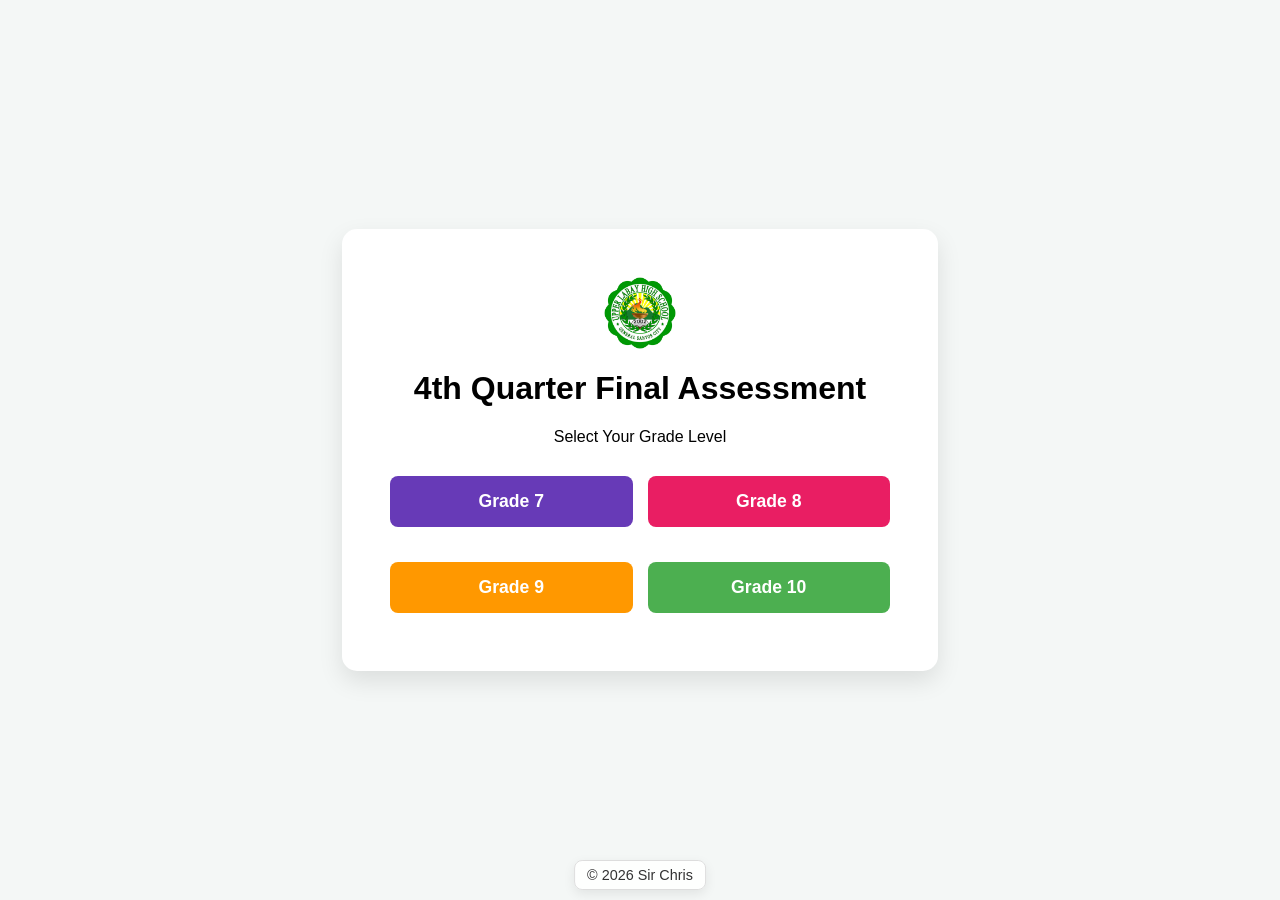
==== index.html @ 06126764 "Initial upload of quarter 4 exam" ====
<!DOCTYPE html>
<html lang="en">
<head>
    <meta charset="UTF-8">
    <meta name="viewport" content="width=device-width, initial-scale=1.0">
    <title>4th Quarter Assessment Portal</title>
    <link rel="stylesheet" href="style.css"> <!-- Shared CSS -->
</head>
<body>
    <div class="container main-menu">
        <img src="assets/ulhs-logo.png" alt="School Logo" class="school-logo" />
        <h1>4th Quarter Final Assessment</h1>
        <p>Select Your Grade Level</p>
        <div class="grid">
            <a href="grade7/quiz.html" class="btn g7">Grade 7</a>
            <a href="grade8/quiz.html" class="btn g8">Grade 8</a>
            <a href="grade9/quiz.html" class="btn g9">Grade 9</a>
            <a href="grade10/quiz.html" class="btn g10">Grade 10</a>
        </div>
    </div>
    <footer class="app-footer">© 2026 Sir Chris</footer>
</body>
</html>
---- style.css ----
/* General Layout */
body {
    font-family: 'Segoe UI', Tahoma, Geneva, Verdana, sans-serif;
    background-color: #f4f7f6;
    display: flex;
    justify-content: center;
    align-items: center;
    min-height: 100vh;
    margin: 0;
    background-size: cover;
    background-position: center;
    background-repeat: no-repeat;
}

.container {
    background: white;
    padding: 3rem;
    border-radius: 15px;
    box-shadow: 0 10px 25px rgba(0,0,0,0.1);
    width: 90%;
    max-width: 500px;
    text-align: center;
    position: relative;
}

/* Top-right UI cluster */
#top-right-ui {
    position: fixed;
    top: 16px;
    right: 16px;
    display: flex;
    align-items: center;
    gap: 8px;
    z-index: 1000;
}

.name-badge {
    background: rgba(255,255,255,0.85);
    color: #333;
    border: 1px solid #ddd;
    padding: 8px 12px;
    border-radius: 999px;
    font-weight: 600;
}

.fab {
    background: #1f2937;
    color: #fff;
    border: none;
    padding: 8px 12px;
    border-radius: 999px;
    cursor: pointer;
    box-shadow: 0 6px 16px rgba(0,0,0,0.15);
}

.fab:hover {
    filter: brightness(1.1);
}

/* Button & Link Styles */
.btn {
    display: block;
    padding: 15px;
    margin: 10px 0;
    text-decoration: none;
    color: white;
    border-radius: 8px;
    font-weight: bold;
    transition: transform 0.2s, background 0.2s;
    border: none;
    cursor: pointer;
    font-size: 1.1rem;
}

.btn:hover {
    transform: translateY(-3px);
    filter: brightness(90%);
}

/* Specific Colors */
.g7 { background-color: #673ab7; } /* Purple */
.g8 { background-color: #e91e63; } /* Pink */
.g9 { background-color: #ff9800; } /* Orange */
.g10 { background-color: #4caf50; } /* Green */
.btn-home {
    background-color: #7f8c8d;
    position: fixed;
    top: 16px;
    left: 16px;
    padding: 10px 14px;
    border-radius: 999px;
    z-index: 1000;
    box-shadow: 0 6px 16px rgba(0,0,0,0.15);
}

@media (max-width: 420px) {
    .btn-home {
        top: 12px;
        left: 12px;
        padding: 8px 12px;
        font-size: 0.95rem;
    }
}

/* Quiz Specifics */
.grid {
    display: grid;
    grid-template-columns: 1fr 1fr;
    gap: 15px;
    margin-top: 20px;
}

#options-container button,
#options-container .option-btn {
    width: 100%;
    background: linear-gradient(135deg, #ffffff, #f7f9fc);
    color: #333;
    border: 2px solid #ddd;
    padding: 12px;
    margin: 8px 0;
    border-radius: 8px;
    cursor: pointer;
    font-size: 1rem;
    box-shadow: 0 2px 8px rgba(0,0,0,0.05);
    transition: transform 0.12s ease, box-shadow 0.12s ease, background 0.12s ease, border-color 0.12s ease;
}

#options-container button:hover,
#options-container .option-btn:hover {
    transform: translateY(-1px);
    box-shadow: 0 4px 12px rgba(0,0,0,0.08);
}

/* Alternating modern palettes for visual variety */
#options-container .option-btn:nth-child(4n+1) {
    background: linear-gradient(135deg, #e3f2fd, #ffffff);
    border-color: #90caf9;
}
#options-container .option-btn:nth-child(4n+2) {
    background: linear-gradient(135deg, #e8f5e9, #ffffff);
    border-color: #a5d6a7;
}
#options-container .option-btn:nth-child(4n+3) {
    background: linear-gradient(135deg, #fff3e0, #ffffff);
    border-color: #ffcc80;
}
#options-container .option-btn:nth-child(4n+4) {
    background: linear-gradient(135deg, #f3e5f5, #ffffff);
    border-color: #ce93d8;
}

#options-container .option-selected {
    background: linear-gradient(135deg, #d6e4ff, #ffffff);
    border-color: #3498db !important;
    box-shadow: 0 4px 12px rgba(52,152,219,0.2);
}

.confirm-box {
    margin-top: 10px;
    display: flex;
    gap: 10px;
    justify-content: center;
    align-items: center;
    flex-wrap: wrap;
}

.confirm-btn {
    padding: 10px 14px;
    border-radius: 8px;
    color: #fff;
    border: none;
    cursor: pointer;
    box-shadow: 0 2px 8px rgba(0,0,0,0.06);
}

.confirm-btn.yes {
    background-color: #2ecc71;
}

.confirm-btn.no {
    background-color: #e74c3c;
}

.confirm-selected {
    outline: 3px solid rgba(0,0,0,0.2);
    filter: brightness(0.95);
}

.feedback-correct {
    color: green;
    font-weight: 600;
    margin-top: 10px;
}

.feedback-incorrect {
    color: red;
    font-weight: 600;
    margin-top: 10px;
}

.feedback-neutral {
    color: #6b7280;
    font-weight: 600;
    margin-top: 10px;
}

.name-input {
    width: 100%;
    padding: 12px;
    border: 2px solid #ddd;
    border-radius: 8px;
    font-size: 1rem;
    box-sizing: border-box;
    margin-bottom: 10px;
}

.school-logo {
    width: 72px;
    height: 72px;
    object-fit: contain;
    display: block;
    margin: 0 auto 10px auto;
}

.app-footer {
    position: fixed;
    bottom: 10px;
    left: 50%;
    transform: translateX(-50%);
    background: rgba(255,255,255,0.9);
    color: #333;
    border: 1px solid #ddd;
    padding: 6px 12px;
    border-radius: 8px;
    font-size: 0.9rem;
    z-index: 999;
    box-shadow: 0 4px 12px rgba(0,0,0,0.08);
}

/* Dark mode overrides */
.dark-mode {
    background-color: #0f172a;
}
.dark-mode .container {
    background: #1e293b;
    color: #e2e8f0;
}
.dark-mode .name-badge {
    background: rgba(30,41,59,0.85);
    color: #e2e8f0;
    border-color: #334155;
}
.dark-mode .fab {
    background: #334155;
}
.dark-mode .app-footer {
    background: rgba(30,41,59,0.9);
    color: #e2e8f0;
    border-color: #334155;
}
.dark-mode #options-container .option-btn:nth-child(4n+1) {
    background: linear-gradient(135deg, #1e293b, #0f172a);
    border-color: #334155;
    color: #e2e8f0;
}
.dark-mode #options-container .option-btn:nth-child(4n+2) {
    background: linear-gradient(135deg, #0f2e1e, #0b1f15);
    border-color: #1b5e20;
    color: #e2e8f0;
}
.dark-mode #options-container .option-btn:nth-child(4n+3) {
    background: linear-gradient(135deg, #3b2f1e, #23190f);
    border-color: #5d4037;
    color: #e2e8f0;
}
.dark-mode #options-container .option-btn:nth-child(4n+4) {
    background: linear-gradient(135deg, #2a1f2f, #1a1120);
    border-color: #6a1b9a;
    color: #e2e8f0;
}
.dark-mode #options-container .option-selected {
    border-color: #60a5fa !important;
    box-shadow: 0 4px 12px rgba(96,165,250,0.25);
}

/* Loader */
#loader-overlay {
    position: fixed;
    inset: 0;
    background: rgba(255,255,255,0.85);
    display: none;
    align-items: center;
    justify-content: center;
    flex-direction: column;
    z-index: 2000;
}
.spinner {
    width: 56px;
    height: 56px;
    border: 6px solid #e5e7eb;
    border-top-color: #3498db;
    border-radius: 50%;
    animation: spin 1s linear infinite;
}
.loader-text {
    margin-top: 10px;
    color: #374151;
    font-weight: 600;
}
@keyframes spin {
    from { transform: rotate(0deg); }
    to { transform: rotate(360deg); }
}
.dark-mode #loader-overlay {
    background: rgba(15,23,42,0.85);
}
.dark-mode .loader-text {
    color: #e2e8f0;
}
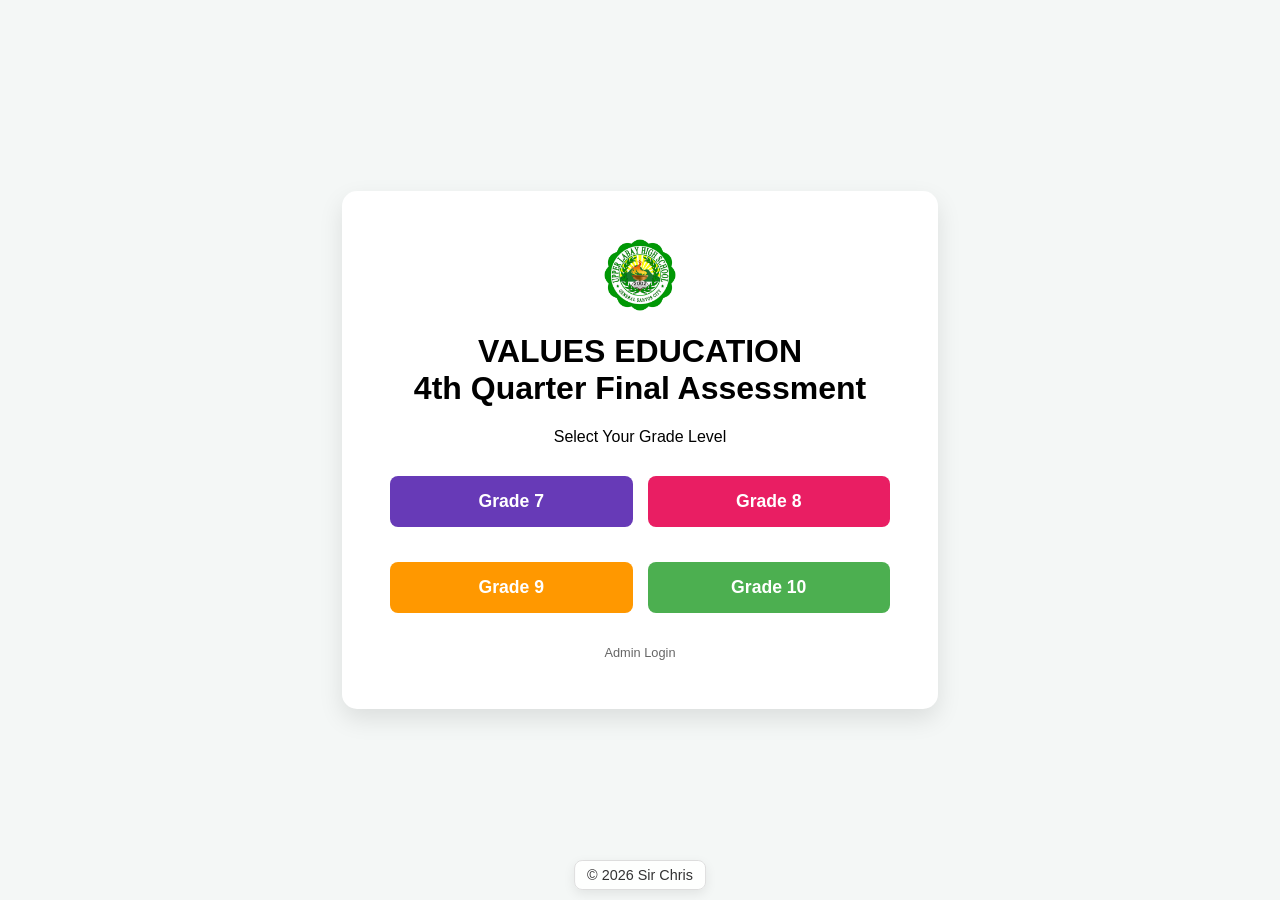
==== commit 51a907e9: "feat: add admin dashboard and student photo support - Add admin panel with login, dashboard, and res" ====
--- a/index.html
+++ b/index.html
@@ -9,7 +9,7 @@
 <body>
     <div class="container main-menu">
         <img src="assets/ulhs-logo.png" alt="School Logo" class="school-logo" />
-        <h1>4th Quarter Final Assessment</h1>
+        <h1>VALUES EDUCATION <br>4th Quarter Final Assessment</h1>
         <p>Select Your Grade Level</p>
         <div class="grid">
             <a href="grade7/quiz.html" class="btn g7">Grade 7</a>
@@ -17,6 +17,9 @@
             <a href="grade9/quiz.html" class="btn g9">Grade 9</a>
             <a href="grade10/quiz.html" class="btn g10">Grade 10</a>
         </div>
+        <div style="margin-top: 20px; text-align: center;">
+            <a href="admin/index.html" style="color: #666; font-size: 0.8em; text-decoration: none;">Admin Login</a>
+        </div>
     </div>
     <footer class="app-footer">© 2026 Sir Chris</footer>
 </body>
--- a/style.css
+++ b/style.css
@@ -93,6 +93,18 @@
     box-shadow: 0 6px 16px rgba(0,0,0,0.15);
 }
 
+/* Student Photo */
+.student-photo {
+    width: 100px;
+    height: 100px;
+    border-radius: 50%;
+    object-fit: cover;
+    margin-left: 15px;
+    vertical-align: middle;
+    border: 3px solid #eee;
+    display: none; /* Hidden until name entered */
+}
+
 @media (max-width: 420px) {
     .btn-home {
         top: 12px;
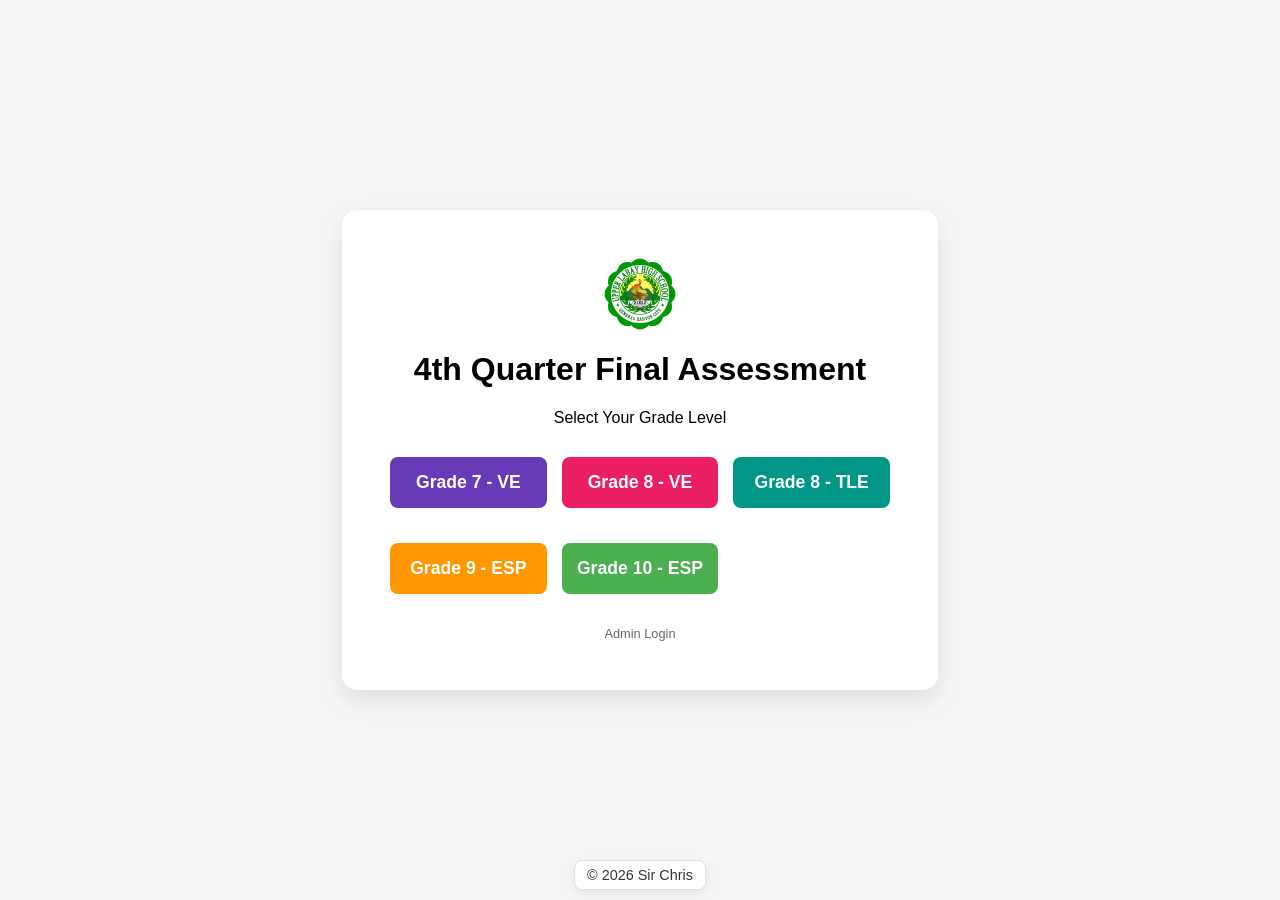
==== commit fa099bb3: "feat: add grade 8 TLE subject and improve exam flow - Added new Grade 8 TLE subject with exam questi" ====
--- a/index.html
+++ b/index.html
@@ -4,18 +4,19 @@
     <meta charset="UTF-8">
     <meta name="viewport" content="width=device-width, initial-scale=1.0">
     <title>4th Quarter Assessment Portal</title>
-    <link rel="stylesheet" href="style.css"> <!-- Shared CSS -->
+    <link rel="stylesheet" href="style.css?v=1.1.1"> <!-- Shared CSS -->
 </head>
 <body>
     <div class="container main-menu">
         <img src="assets/ulhs-logo.png" alt="School Logo" class="school-logo" />
-        <h1>VALUES EDUCATION <br>4th Quarter Final Assessment</h1>
+        <h1>4th Quarter Final Assessment</h1>
         <p>Select Your Grade Level</p>
         <div class="grid">
-            <a href="grade7/quiz.html" class="btn g7">Grade 7</a>
-            <a href="grade8/quiz.html" class="btn g8">Grade 8</a>
-            <a href="grade9/quiz.html" class="btn g9">Grade 9</a>
-            <a href="grade10/quiz.html" class="btn g10">Grade 10</a>
+            <a href="grade7/quiz.html" class="btn g7">Grade 7 - VE</a>
+            <a href="grade8/quiz.html" class="btn g8">Grade 8 - VE</a>
+            <a href="grade8-tle/quiz.html" class="btn g8-tle">Grade 8 - TLE</a>
+            <a href="grade9/quiz.html" class="btn g9">Grade 9 - ESP</a>
+            <a href="grade10/quiz.html" class="btn g10">Grade 10 - ESP</a>
         </div>
         <div style="margin-top: 20px; text-align: center;">
             <a href="admin/index.html" style="color: #666; font-size: 0.8em; text-decoration: none;">Admin Login</a>
--- a/style.css
+++ b/style.css
@@ -82,6 +82,7 @@
 .g8 { background-color: #e91e63; } /* Pink */
 .g9 { background-color: #ff9800; } /* Orange */
 .g10 { background-color: #4caf50; } /* Green */
+.g8-tle { background-color: #009688; } /* Teal */
 .btn-home {
     background-color: #7f8c8d;
     position: fixed;
@@ -93,18 +94,143 @@
     box-shadow: 0 6px 16px rgba(0,0,0,0.15);
 }
 
-/* Student Photo */
-.student-photo {
-    width: 100px;
-    height: 100px;
-    border-radius: 50%;
-    object-fit: cover;
-    margin-left: 15px;
-    vertical-align: middle;
-    border: 3px solid #eee;
-    display: none; /* Hidden until name entered */
-}
-
+/* Score Display Floating */
+#score-display {
+    position: fixed;
+    top: 80px;
+    right: 16px;
+    background: linear-gradient(135deg, #f1c40f, #f39c12);
+    color: #fff;
+    padding: 12px 20px;
+    border-radius: 12px;
+    font-size: 1.5rem;
+    font-weight: 800;
+    box-shadow: 0 8px 20px rgba(0,0,0,0.15);
+    z-index: 1000;
+    transition: transform 0.3s cubic-bezier(0.175, 0.885, 0.32, 1.275), opacity 0.3s ease;
+    border: 2px solid #fff;
+    margin: 0;
+    display: none; /* Controlled by JS */
+    animation: popIn 0.5s ease-out;
+}
+
+.score-pulse {
+    animation: pulse 0.5s cubic-bezier(0.175, 0.885, 0.32, 1.275);
+}
+
+@keyframes pulse {
+    0% { transform: scale(1); }
+    50% { transform: scale(1.3); background: #2ecc71; }
+    100% { transform: scale(1); }
+}
+
+@keyframes popIn {
+    0% { transform: scale(0.5) translateY(-50px); opacity: 0; }
+    100% { transform: scale(1) translateY(0); opacity: 1; }
+}
+
+/* Question Transition Effects */
+.question-container-fade {
+    transition: opacity 0.4s ease, transform 0.4s ease;
+}
+
+.fade-out {
+    opacity: 0;
+    transform: translateY(-20px);
+}
+
+.fade-in {
+    opacity: 1;
+    transform: translateY(0);
+}
+
+/* Modal Styles */
+.modal-overlay {
+    position: fixed;
+    top: 0;
+    left: 0;
+    width: 100%;
+    height: 100%;
+    background: rgba(0, 0, 0, 0.4);
+    backdrop-filter: blur(5px);
+    display: flex;
+    justify-content: center;
+    align-items: center;
+    z-index: 2000;
+    opacity: 0;
+    transition: opacity 0.3s ease;
+}
+
+.modal-content {
+    background: white;
+    padding: 2.5rem;
+    border-radius: 20px;
+    box-shadow: 0 15px 40px rgba(0, 0, 0, 0.25);
+    text-align: center;
+    transform: translateY(30px) scale(0.9);
+    transition: transform 0.4s cubic-bezier(0.175, 0.885, 0.32, 1.275);
+}
+
+.modal-overlay.visible {
+    opacity: 1;
+}
+
+.modal-overlay.visible .modal-content {
+    transform: translateY(0) scale(1);
+}
+
+.modal-content p {
+    margin-bottom: 1.5rem;
+    font-size: 1.2rem;
+    color: #333;
+}
+
+.modal-buttons {
+    display: flex;
+    justify-content: center;
+    gap: 1rem;
+}
+
+/* Next Question Button Pop-up */
+.next-btn-pop {
+    background: linear-gradient(135deg, #27ae60, #2ecc71) !important;
+    color: white !important;
+    padding: 15px 30px !important;
+    font-size: 1.2rem !important;
+    border-radius: 50px !important;
+    border: none !important;
+    cursor: pointer !important;
+    box-shadow: 0 10px 25px rgba(39, 174, 96, 0.3) !important;
+    transition: all 0.3s ease !important;
+    animation: buttonPop 0.4s cubic-bezier(0.175, 0.885, 0.32, 1.275) !important;
+    display: block;
+    margin: 20px auto 0 !important;
+    width: auto !important;
+    min-width: 200px;
+}
+
+.next-btn-pop:hover {
+    transform: translateY(-5px) scale(1.05) !important;
+    box-shadow: 0 15px 30px rgba(39, 174, 96, 0.4) !important;
+}
+
+@keyframes buttonPop {
+    0% { transform: scale(0.8); opacity: 0; }
+    100% { transform: scale(1); opacity: 1; }
+}
+
+/* Student Photo */
+.student-photo {
+    width: 100px;
+    height: 100px;
+    border-radius: 50%;
+    object-fit: cover;
+    margin-left: 15px;
+    vertical-align: middle;
+    border: 3px solid #eee;
+    display: none; /* Hidden until name entered */
+}
+
 @media (max-width: 420px) {
     .btn-home {
         top: 12px;
@@ -117,7 +243,7 @@
 /* Quiz Specifics */
 .grid {
     display: grid;
-    grid-template-columns: 1fr 1fr;
+    grid-template-columns: repeat(3, 1fr);
     gap: 15px;
     margin-top: 20px;
 }
@@ -199,21 +325,24 @@
 }
 
 .feedback-correct {
-    color: green;
-    font-weight: 600;
-    margin-top: 10px;
+    color: #27ae60;
+    font-weight: 800;
+    font-size: 1.5rem;
+    margin-bottom: 1rem;
 }
 
 .feedback-incorrect {
-    color: red;
-    font-weight: 600;
-    margin-top: 10px;
+    color: #e74c3c;
+    font-weight: 800;
+    font-size: 1.5rem;
+    margin-bottom: 1rem;
 }
 
 .feedback-neutral {
-    color: #6b7280;
-    font-weight: 600;
-    margin-top: 10px;
+    color: #34495e;
+    font-weight: 800;
+    font-size: 1.5rem;
+    margin-bottom: 1rem;
 }
 
 .name-input {
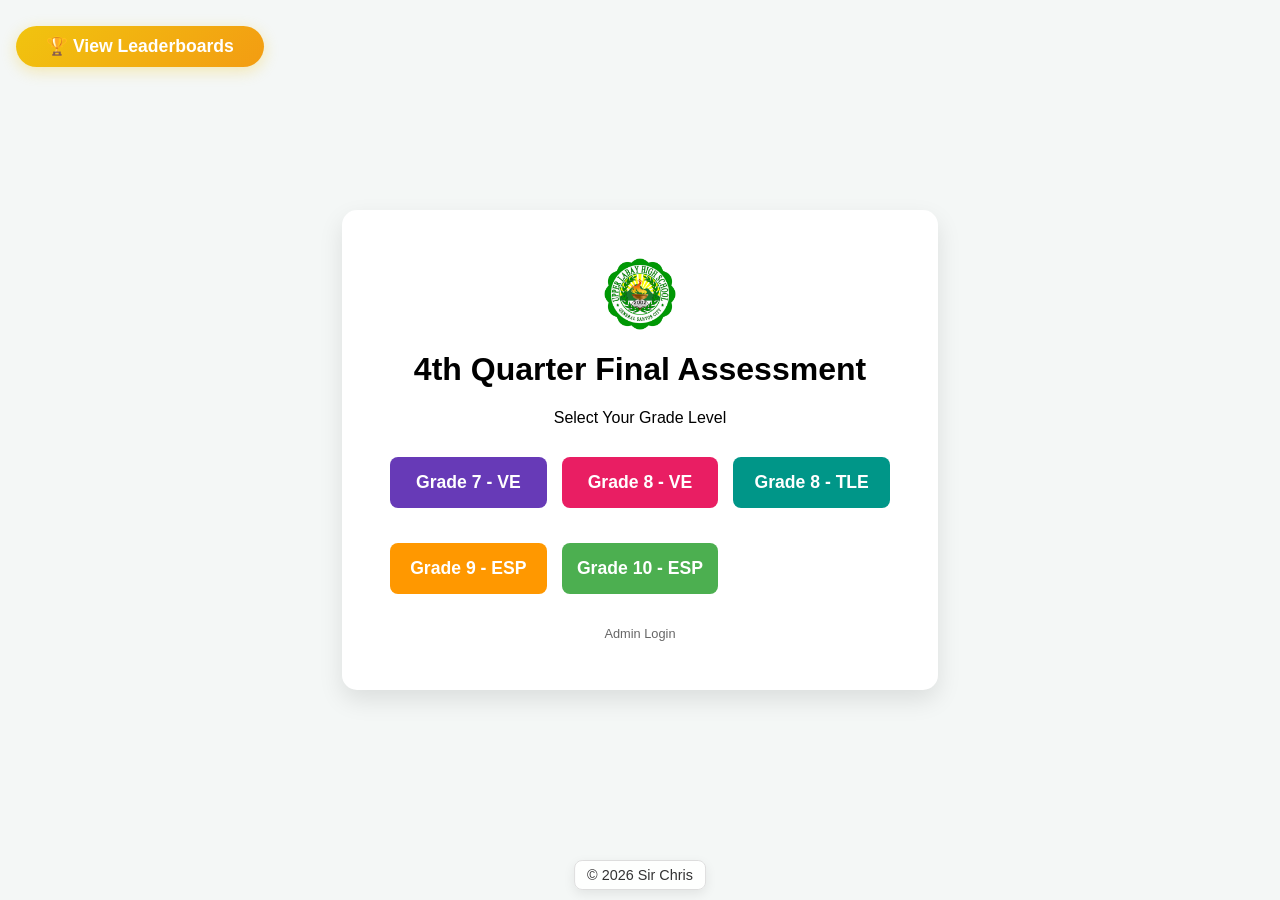
==== commit 84b299e9: "feat: add Firebase integration, leaderboards, and enhanced security - Add Firebase Firestore integra" ====
--- a/index.html
+++ b/index.html
@@ -19,6 +19,9 @@
             <a href="grade10/quiz.html" class="btn g10">Grade 10 - ESP</a>
         </div>
         <div style="margin-top: 20px; text-align: center;">
+            <a href="leaderboards.html" class="btn btn-home" style="background: linear-gradient(135deg, #f1c40f, #f39c12); color: white; padding: 10px 30px; border-radius: 50px; text-decoration: none; font-weight: bold; box-shadow: 0 4px 15px rgba(241, 196, 15, 0.3);">🏆 View Leaderboards</a>
+        </div>
+        <div style="margin-top: 20px; text-align: center;">
             <a href="admin/index.html" style="color: #666; font-size: 0.8em; text-decoration: none;">Admin Login</a>
         </div>
     </div>
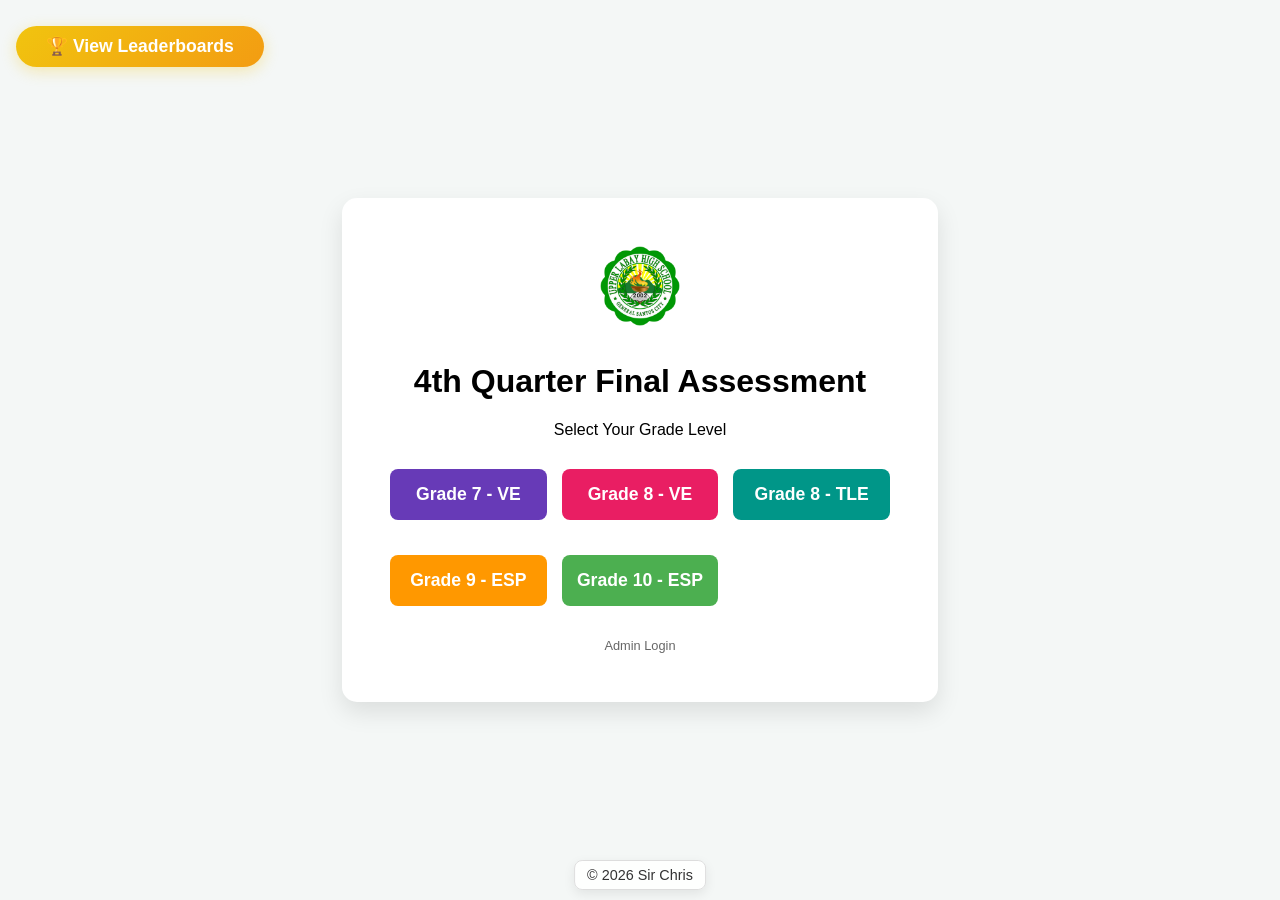
==== commit 72209f1e: "feat: add serverless architecture with Google Sheets integration - Remove Firebase dependencies and " ====
--- a/index.html
+++ b/index.html
@@ -4,7 +4,8 @@
     <meta charset="UTF-8">
     <meta name="viewport" content="width=device-width, initial-scale=1.0">
     <title>4th Quarter Assessment Portal</title>
-    <link rel="stylesheet" href="style.css?v=1.1.1"> <!-- Shared CSS -->
+    <link rel="icon" type="image/png" href="assets/ulhs-logo.png">
+    <link rel="stylesheet" href="style.css?v=1.3.0"> <!-- Shared CSS -->
 </head>
 <body>
     <div class="container main-menu">
--- a/style.css
+++ b/style.css
@@ -221,11 +221,11 @@
 
 /* Student Photo */
 .student-photo {
-    width: 100px;
-    height: 100px;
+    width: 80px;
+    height: 80px;
     border-radius: 50%;
     object-fit: cover;
-    margin-left: 15px;
+    margin: 0 10px 15px 10px;
     vertical-align: middle;
     border: 3px solid #eee;
     display: none; /* Hidden until name entered */
@@ -356,11 +356,12 @@
 }
 
 .school-logo {
-    width: 72px;
-    height: 72px;
+    width: 80px;
+    height: 80px;
     object-fit: contain;
-    display: block;
-    margin: 0 auto 10px auto;
+    display: inline-block;
+    vertical-align: middle;
+    margin: 0 10px 15px 10px;
 }
 
 .app-footer {
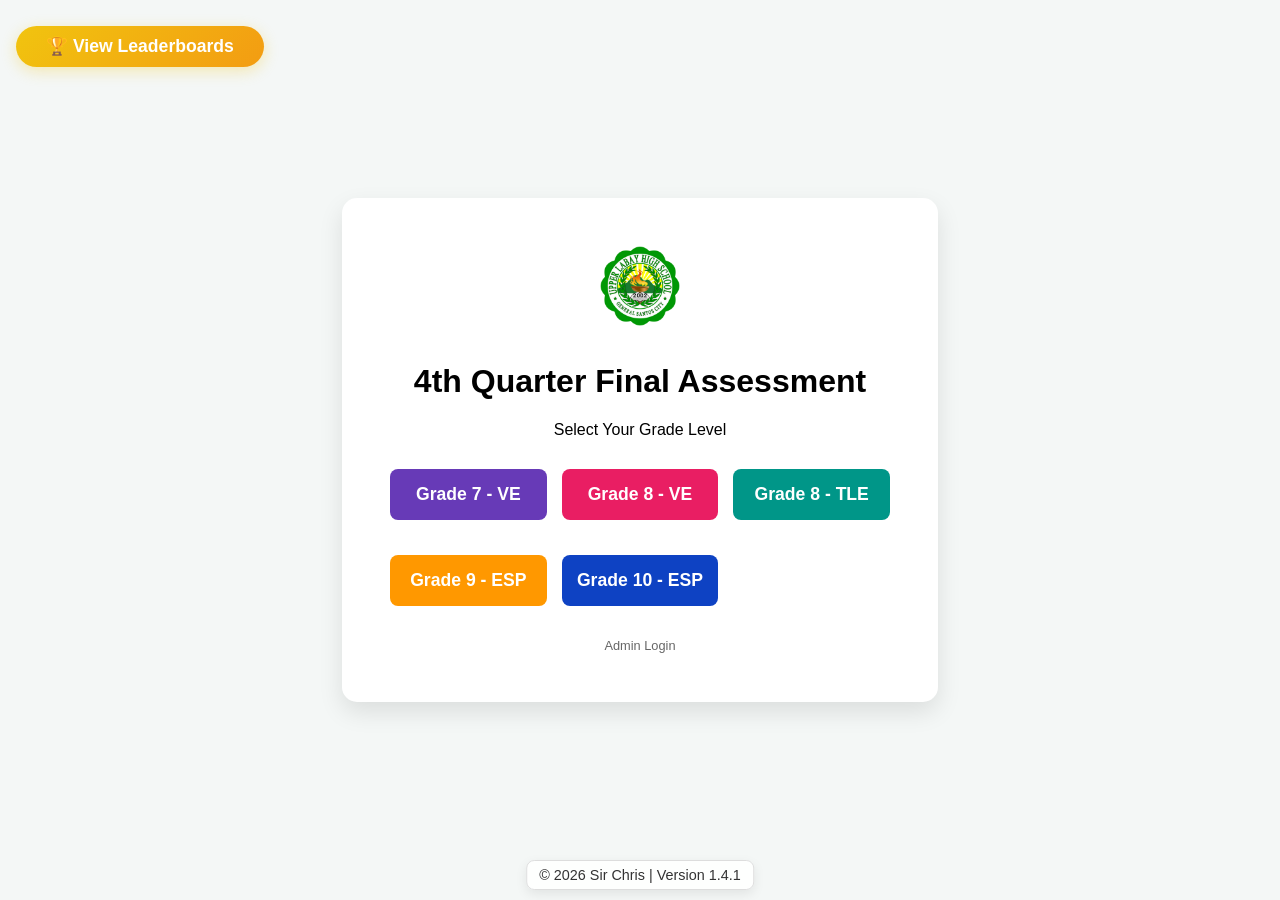
==== commit 0bfb4cce: "fix: update answer keys, fix content errors and improve review feature - Correct answer keys for gra" ====
--- a/index.html
+++ b/index.html
@@ -5,7 +5,7 @@
     <meta name="viewport" content="width=device-width, initial-scale=1.0">
     <title>4th Quarter Assessment Portal</title>
     <link rel="icon" type="image/png" href="assets/ulhs-logo.png">
-    <link rel="stylesheet" href="style.css?v=1.3.0"> <!-- Shared CSS -->
+    <link rel="stylesheet" href="style.css?v=1.4.1"> <!-- Shared CSS -->
 </head>
 <body>
     <div class="container main-menu">
@@ -26,6 +26,6 @@
             <a href="admin/index.html" style="color: #666; font-size: 0.8em; text-decoration: none;">Admin Login</a>
         </div>
     </div>
-    <footer class="app-footer">© 2026 Sir Chris</footer>
+    <footer class="app-footer">© 2026 Sir Chris | Version 1.4.1</footer>
 </body>
 </html>
--- a/style.css
+++ b/style.css
@@ -81,7 +81,9 @@
 .g7 { background-color: #673ab7; } /* Purple */
 .g8 { background-color: #e91e63; } /* Pink */
 .g9 { background-color: #ff9800; } /* Orange */
-.g10 { background-color: #4caf50; } /* Green */
+.g10 { background-color: #0e42c3; } /* Blue */
+.g11 { background-color: #4caf50; } /* Green */
+.g12 { background-color: #673ab7; } /* Purple */
 .g8-tle { background-color: #009688; } /* Teal */
 .btn-home {
     background-color: #7f8c8d;
@@ -112,6 +114,8 @@
     margin: 0;
     display: none; /* Controlled by JS */
     animation: popIn 0.5s ease-out;
+    width: 160px; /* Matching timer for consistent look */
+    text-align: center;
 }
 
 .score-pulse {
@@ -248,6 +252,56 @@
     margin-top: 20px;
 }
 
+#quiz-timer {
+    position: fixed;
+    top: 140px; /* Positioned below floating score (80px + approx 75px height/gap) */
+    right: 16px;
+    background: linear-gradient(135deg, #2c3e50, #4ca1af);
+    color: white;
+    padding: 10px 18px;
+    border-radius: 12px;
+    font-size: 1.1rem;
+    font-weight: 700;
+    display: none;
+    box-shadow: 0 8px 20px rgba(0,0,0,0.15);
+    transition: all 0.3s ease;
+    text-align: center;
+    width: 160px; /* Matching score display */
+    border: 2px solid rgba(255, 255, 255, 0.2);
+    letter-spacing: 0.5px;
+    text-transform: uppercase;
+    z-index: 1000;
+    animation: popIn 0.6s ease-out;
+}
+
+.timer-pulse {
+    animation: timerPulse 0.8s infinite alternate cubic-bezier(0.4, 0, 0.6, 1);
+}
+
+@keyframes timerPulse {
+    0% { transform: scale(1); opacity: 1; }
+    100% { transform: scale(1.05); opacity: 0.9; box-shadow: 0 0 20px rgba(255, 71, 87, 0.5); background: linear-gradient(135deg, #ff4757, #ff6b81); }
+}
+
+#timer-progress-container {
+    position: fixed;
+    top: 0;
+    left: 0;
+    width: 100%;
+    height: 5px;
+    background: rgba(0,0,0,0.05);
+    z-index: 1002;
+    display: none;
+}
+
+#timer-progress-bar {
+    height: 100%;
+    width: 100%;
+    background: linear-gradient(to right, #27ae60, #2ecc71);
+    transition: width 1s linear, background 0.5s ease;
+    box-shadow: 0 1px 3px rgba(0,0,0,0.1);
+}
+
 #options-container button,
 #options-container .option-btn {
     width: 100%;
